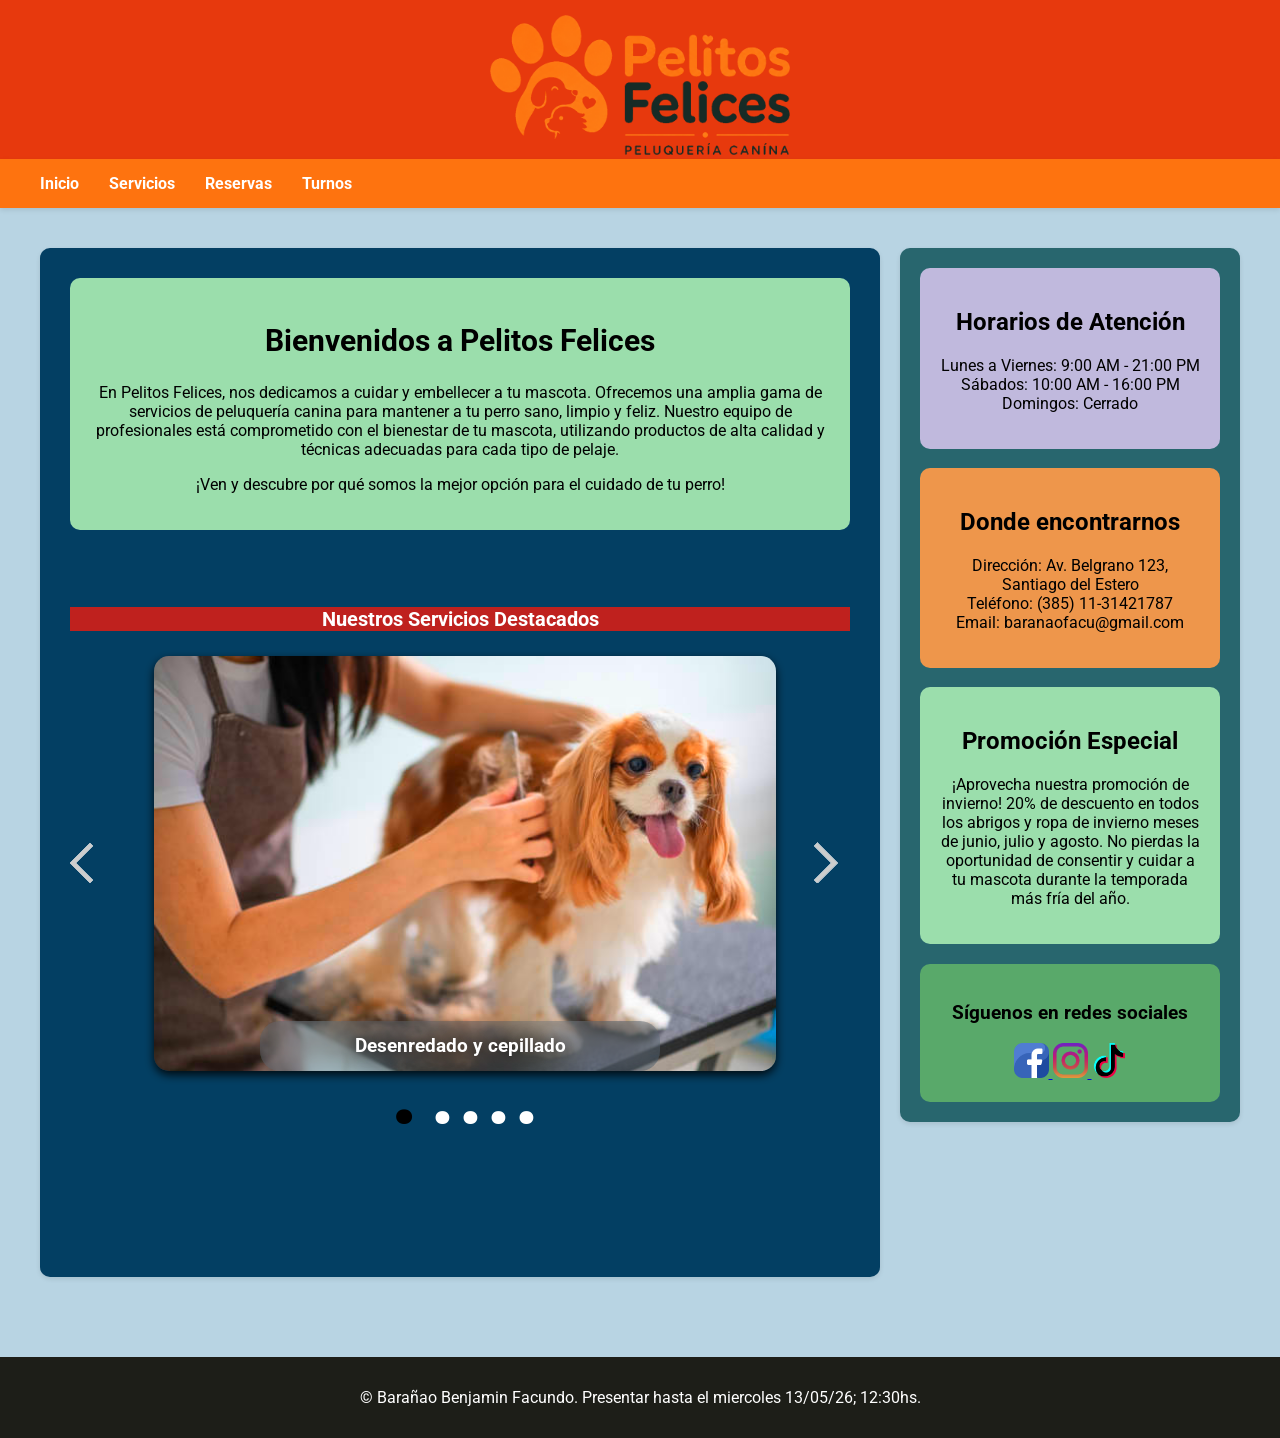
==== index.html @ cf825f6d "pag del choco" ====
<!doctype html>
<html lang="es">
  <head>
    <meta charset="UTF-8" />
    <meta name="viewport" content="width=device-width, initial-scale=1.0" />
    <title>Pelitos Felices - Inicio</title>
    <link rel="icon" type="image/png" href="img/logoPag.png" />
    <link rel="stylesheet" href="css/estilos.css" />
    <link rel="stylesheet" href="css/estilos-index.css" />
  </head>
  <body>
    <header>
      <a href="index.html" class="logo-container">
        <img
          src="img/BannerPag.png"
          alt="Logo Pelitos Felices"
          class="logo-main"
        />
      </a>
      <nav>
        <ul class="nav-list">
          <li><a href="index.html">Inicio</a></li>
          <li><a href="servicios.html">Servicios</a></li>
          <li><a href="reservas.html">Reservas</a></li>
          <li><a href="turnos.html">Turnos</a></li>
        </ul>
      </nav>
    </header>
    <main>
      <section class="seccion-bienvenida">
        <div
          style="
            background-color: #9bdeac;
            padding: 20px;
            border-radius: 10px;
            color: black;
          "
        >
          <h2 style="text-align: center; font-size: 30px">
            Bienvenidos a Pelitos Felices
          </h2>
          <p style="text-align: center">
            En Pelitos Felices, nos dedicamos a cuidar y embellecer a tu
            mascota. Ofrecemos una amplia gama de servicios de peluquería canina
            para mantener a tu perro sano, limpio y feliz. Nuestro equipo de
            profesionales está comprometido con el bienestar de tu mascota,
            utilizando productos de alta calidad y técnicas adecuadas para cada
            tipo de pelaje.
          </p>
          <p style="text-align: center">
            ¡Ven y descubre por qué somos la mejor opción para el cuidado de tu
            perro!
          </p>
        </div>
        <article>
          <br />
          <br />
          <br />
          <h3
            style="
              text-align: center;
              font-size: 20px;
              background-color: #bf211e;
            "
          >
            Nuestros Servicios Destacados
          </h3>
          <div class="carrusel">
            <div class="atras">
              <img
                id="atras"
                src="img/atras.png"
                alt="Flecha Atrás"
                loading="lazy"
              />
            </div>

            <div class="imagenes">
              <div id="img">
                <img
                  src="img/servicio1.jpg"
                  alt="imagen 1"
                  class="img"
                  loading="lazy"
                />
              </div>
              <div id="texto" class="texto">
                <h3>Desenredado y cepillado</h3>
              </div>
            </div>

            <div class="adelan" id="adelante">
              <img
                src="img/adelante.png"
                alt="Flecha Adelante"
                loading="lazy"
              />
            </div>
          </div>

          <div class="puntos" id="puntos"></div>
        </article>
      </section>

      <aside>
        <div
          style="
            background-color: #c0b9dd;
            padding: 20px;
            border-radius: 10px;
            color: black;
          "
        >
          <h2 style="text-align: center">Horarios de Atención</h2>
          <p>
            Lunes a Viernes: 9:00 AM - 21:00 PM <br />
            Sábados: 10:00 AM - 16:00 PM <br />
            Domingos: Cerrado
          </p>
        </div>
        <br />

        <div
          style="
            text-align: center;
            color: black;
            background-color: #ee964b;
            padding: 20px;
            border-radius: 10px;
          "
        >
          <h2>Donde encontrarnos</h2>
          <p style="text-align: center; color: black">
            Dirección: Av. Belgrano 123, Santiago del Estero <br />
            Teléfono: (385) 11-31421787 <br />
            Email: baranaofacu@gmail.com
          </p>
        </div>
        <br />

        <div
          style="
            background-color: #9bdeac;
            padding: 20px;
            border-radius: 10px;
            margin-bottom: 20px;
            color: black;
          "
        >
          <h2 style="text-align: center">Promoción Especial</h2>
          <p>
            ¡Aprovecha nuestra promoción de invierno! 20% de descuento en todos
            los abrigos y ropa de invierno meses de junio, julio y agosto. No
            pierdas la oportunidad de consentir y cuidar a tu mascota durante la
            temporada más fría del año.
          </p>
        </div>

        <div class="redes-sociales">
          <h3>Síguenos en redes sociales</h3>
          <a href="https://www.facebook.com/pelitosfelices" target="_blank">
            <img src="img/facebook.png" alt="Facebook" loading="lazy" />
          </a>
          <a href="https://www.instagram.com/pelitosfelices" target="_blank">
            <img src="img/instagram.png" alt="Instagram" loading="lazy" />
          </a>
          <a href="https://www.tiktok.com/pelitosfelices" target="_blank">
            <img src="img/tik-tok.png" alt="TikTok" loading="lazy" />
          </a>
        </div>
      </aside>
    </main>
    <footer>
      <p>
        &copy; Barañao Benjamin Facundo. Presentar hasta el miercoles 13/05/26;
        12:30hs.
      </p>
    </footer>
    <script src="js/funciones.js"></script>
  </body>
</html>
---- css/estilos.css ----
@import url("https://fonts.googleapis.com/css2?family=Archivo+Black&family=Outfit:wght@100..900&family=Roboto:ital,wght@0,100..900;1,100..900&display=swap");

:root {
  --azul-primario: #1700ff;
  --azul-claro: #0070ff;
  --naranja-acento: #ffa500;
  --naranja-fuerte: #ff6300;
  --ocre-natural: #aa8239;

  --fondo-body: #f2edd5;
  --texto-oscuro: #1a1a1a;
}

body {
  background-color: #b8d4e3;
  font-family: "Roboto", sans-serif;
  margin: 0;
}

.logo-main {
  width: 300px; /* Ajusta el tamaño del logo según sea necesario */
  height: auto;
}

header {
  background-color: #e7390d;
  color: white;
  /* Quitamos el padding lateral para que la nav toque los bordes */
  padding: 15px 0 0 0;
  display: flex;
  flex-direction: column;
  align-items: center;
}

/* El h1 necesita un poquito de margen para no quedar pegado arriba */
header h1 {
  margin-bottom: 20px;
}

nav {
  width: 100%;
  box-shadow: 0 2px 5px rgba(0, 0, 0, 0.1);
}

.nav-list {
  display: flex;
  justify-content: left;
  list-style: none;

  margin: 0;
  padding: 15px 40px; /* Un poco de padding para que no quede pegado a los bordes */
  gap: 30px;
  background-color: #fe730f;
}

nav a {
  color: white;
  text-decoration: none;
  font-weight: bold;
}

nav a:hover {
  text-decoration: underline;
  color: var(--naranja-acento);
  text-decoration: none;
}

main {
  padding: 40px;
  display: flex;
  gap: 20px;
}

aside {
  align-self: flex-start;
  flex: 0 0 25%;
  background-color: #28666e;
  color: white;
  padding: 20px;
  border-radius: 10px;
  text-align: center;
  box-shadow: 0 2px 5px rgba(0, 0, 0, 0.1);
}

footer {
  background-color: #1d1e18;
  color: white;
  text-align: center;
  padding: 15px 0;
  margin-top: 40px;
}

/* Reglas comunes de Responsive */
@media (max-width: 768px) {
  main {
    flex-direction: column; /* Apila la sección y el aside uno sobre otro */
    padding: 20px;
    gap: 20px;
  }

  aside {
    flex-direction: column; /* En celu que ocupe todo el ancho disponible */
  }
}
---- css/estilos-index.css ----
.seccion-bienvenida {
  flex-direction: column;
  background-color: #033f63;
  color: white;
  padding: 30px;
  border-radius: 10px;
  box-shadow: 0 2px 5px rgba(0, 0, 0, 0.1);
}

.servicios-destacados {
  list-style: none;
  display: flex;
}

.redes-sociales {
  background-color: #59A96A;
  padding: 20px;
  border-radius: 10px;
  color: black;
}

.redes-sociales img {
  width: 35px; /* Tamaño fijo para que todos sean iguales */
  height: 35px; /* Mantener cuadrado */
}

.carrusel {
  display: flex;
  align-items: center;
  justify-content: space-between; /* Cambiado: para que las flechas queden a los costados */
  width: 100%;
  gap: 10px;
}

.imagenes {
  display: flex;
  flex-direction: column;
  align-items: center;
  justify-content: end;
}

.img {
  box-shadow: 0 4px 10px 0px rgba(0, 0, 0, 0.85);
  max-width: 100%;
  height: auto;
  width: 100%;
  border-radius: 15px;
  margin: 5px;
  object-fit: cover;
  filter: saturate(175%);
}

.texto {
  width: 90%;
  overflow: hidden;
  position: absolute;
  flex-direction: column;
  margin-bottom: 9px;
  backdrop-filter: blur(20px);
  background-color: rgba(63, 106, 138, 0.21);
  display: flex;
  align-items: center;
  justify-content: center;
  border-radius: 20px;
}

.texto h3 {
  text-shadow: 0px 0px 15px black;
  padding-top: auto;
  color: white;
  font-size: auto;
}

.imagenes .texto {
  width: 90%;
  max-width: 400px;
  height: 50px;
}

.puntos {
  display: flex;
  align-items: center;
  justify-content: center;
}

.puntos p {
  font-size: 100px;
  font-weight: 500;
  margin-top: -50px;
  color: white;
}

.puntos .bold {
  font-weight: 700;
  margin-left: 10px;
  margin-right: 10px;
  color: black;
}

/* Reglas Responsive específicas de la Pag 1 */
@media (max-width: 768px) {
  .img {
    width: 100%; /* La imagen del carrusel se adapta al ancho del celu */
  }

  .texto {
    position: relative; /* Para que el texto no quede superpuesto a la imagen en celular */
    width: 80%;
    max-width: 300px;
  }

  .texto h3 {
    text-align: center; /* Centra el texto dentro del contenedor */
    font-size: 18px; /* Achicamos un poco el texto para que entre en el cartel */
  }
}
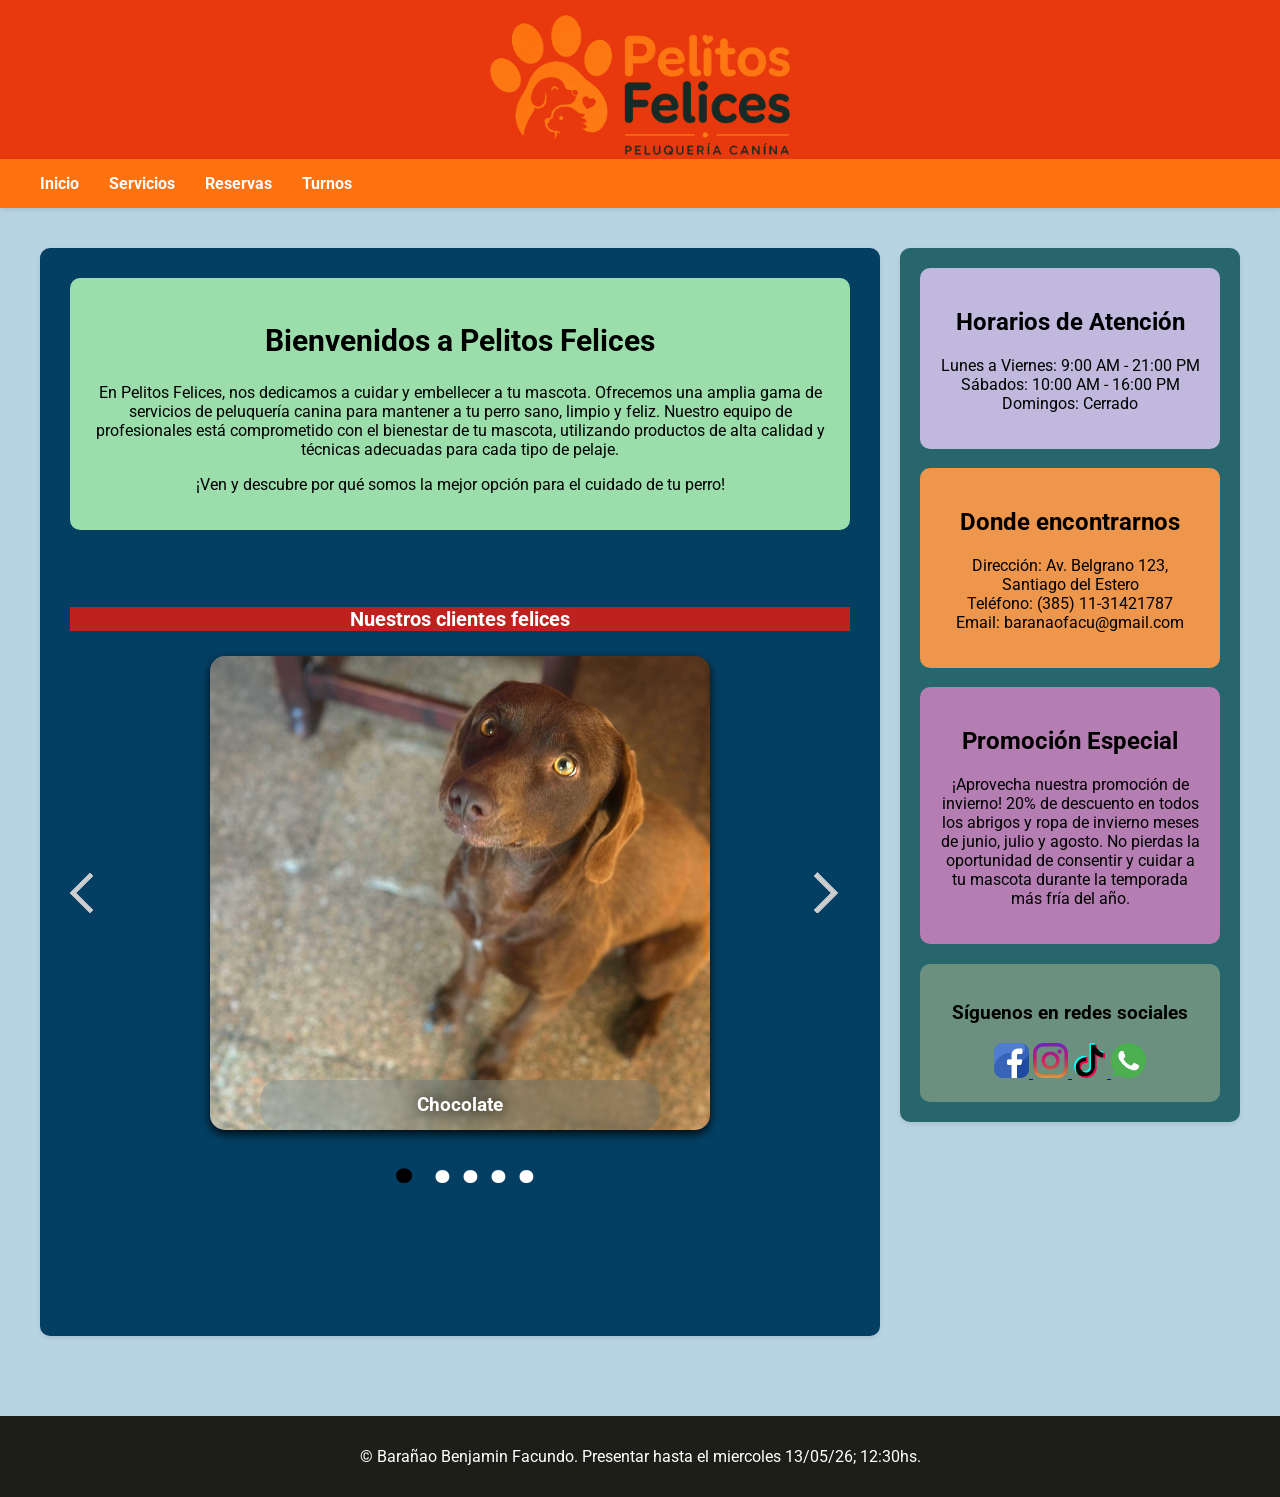
==== commit ede28bde: "entregao" ====
--- a/index.html
+++ b/index.html
@@ -63,7 +63,7 @@
               background-color: #bf211e;
             "
           >
-            Nuestros Servicios Destacados
+            Nuestros clientes felices
           </h3>
           <div class="carrusel">
             <div class="atras">
@@ -78,14 +78,14 @@
             <div class="imagenes">
               <div id="img">
                 <img
-                  src="img/servicio1.jpg"
+                  src="img/perros-pag/Chocolate.jpg"
                   alt="imagen 1"
                   class="img"
                   loading="lazy"
                 />
               </div>
               <div id="texto" class="texto">
-                <h3>Desenredado y cepillado</h3>
+                <h3>Chocolate</h3>
               </div>
             </div>
 
@@ -140,7 +140,7 @@
 
         <div
           style="
-            background-color: #9bdeac;
+            background-color: #B47EB3;
             padding: 20px;
             border-radius: 10px;
             margin-bottom: 20px;
@@ -158,14 +158,33 @@
 
         <div class="redes-sociales">
           <h3>Síguenos en redes sociales</h3>
-          <a href="https://www.facebook.com/pelitosfelices" target="_blank">
-            <img src="img/facebook.png" alt="Facebook" loading="lazy" />
-          </a>
-          <a href="https://www.instagram.com/pelitosfelices" target="_blank">
-            <img src="img/instagram.png" alt="Instagram" loading="lazy" />
-          </a>
-          <a href="https://www.tiktok.com/pelitosfelices" target="_blank">
-            <img src="img/tik-tok.png" alt="TikTok" loading="lazy" />
+          <a href="https://www.facebook.com" target="_blank">
+            <img
+              src="img/icono-redes/facebook.png"
+              alt="Facebook"
+              loading="lazy"
+            />
+          </a>
+          <a href="https://www.instagram.com" target="_blank">
+            <img
+              src="img/icono-redes/instagram.png"
+              alt="Instagram"
+              loading="lazy"
+            />
+          </a>
+          <a href="https://www.tiktok.com" target="_blank">
+            <img
+              src="img/icono-redes/tik-tok.png"
+              alt="TikTok"
+              loading="lazy"
+            />
+          </a>
+          <a href="https://wa.me/541131421787" target="_blank">
+            <img
+              src="img/icono-redes/whatsapp.png"
+              alt="WhatsApp"
+              loading="lazy"
+            />
           </a>
         </div>
       </aside>
@@ -176,6 +195,6 @@
         12:30hs.
       </p>
     </footer>
-    <script src="js/funciones.js"></script>
+    <script src="js/funciones-index.js"></script>
   </body>
 </html>
--- a/css/estilos.css
+++ b/css/estilos.css
@@ -18,21 +18,20 @@
 }
 
 .logo-main {
-  width: 300px; /* Ajusta el tamaño del logo según sea necesario */
+  width: 300px; 
   height: auto;
 }
 
 header {
   background-color: #e7390d;
   color: white;
-  /* Quitamos el padding lateral para que la nav toque los bordes */
   padding: 15px 0 0 0;
   display: flex;
   flex-direction: column;
   align-items: center;
 }
 
-/* El h1 necesita un poquito de margen para no quedar pegado arriba */
+
 header h1 {
   margin-bottom: 20px;
 }
@@ -48,7 +47,7 @@
   list-style: none;
 
   margin: 0;
-  padding: 15px 40px; /* Un poco de padding para que no quede pegado a los bordes */
+  padding: 15px 40px; 
   gap: 30px;
   background-color: #fe730f;
 }
@@ -99,6 +98,10 @@
   }
 
   aside {
-    flex-direction: column; /* En celu que ocupe todo el ancho disponible */
+    flex-direction: column; 
+  }
+  nav .nav-list {
+    justify-content: center; 
+    padding: 15px 20px; 
   }
 }
--- a/css/estilos-index.css
+++ b/css/estilos-index.css
@@ -13,7 +13,7 @@
 }
 
 .redes-sociales {
-  background-color: #59A96A;
+  background-color: #6B9080;
   padding: 20px;
   border-radius: 10px;
   color: black;
@@ -27,9 +27,10 @@
 .carrusel {
   display: flex;
   align-items: center;
-  justify-content: space-between; /* Cambiado: para que las flechas queden a los costados */
+  justify-content: space-between;
   width: 100%;
   gap: 10px;
+
 }
 
 .imagenes {
@@ -48,6 +49,7 @@
   margin: 5px;
   object-fit: cover;
   filter: saturate(175%);
+  max-width: 500px;
 }
 
 .texto {
@@ -97,20 +99,20 @@
   color: black;
 }
 
-/* Reglas Responsive específicas de la Pag 1 */
+/*reglas responsive de la Pag  */
 @media (max-width: 768px) {
   .img {
-    width: 100%; /* La imagen del carrusel se adapta al ancho del celu */
+    width: 100%; /*imagen del carrusel se adapta al ancho del celu */
   }
 
   .texto {
-    position: relative; /* Para que el texto no quede superpuesto a la imagen en celular */
+    position: relative; /*para que el texto no quede superpuesto a la imagen en celular*/
     width: 80%;
     max-width: 300px;
   }
 
   .texto h3 {
-    text-align: center; /* Centra el texto dentro del contenedor */
-    font-size: 18px; /* Achicamos un poco el texto para que entre en el cartel */
+    text-align: center; /*centra el texto dentro del contenedor */
+    font-size: 18px; /* achicamos un poco el texto para que entre en el cartel*/
   }
 }
